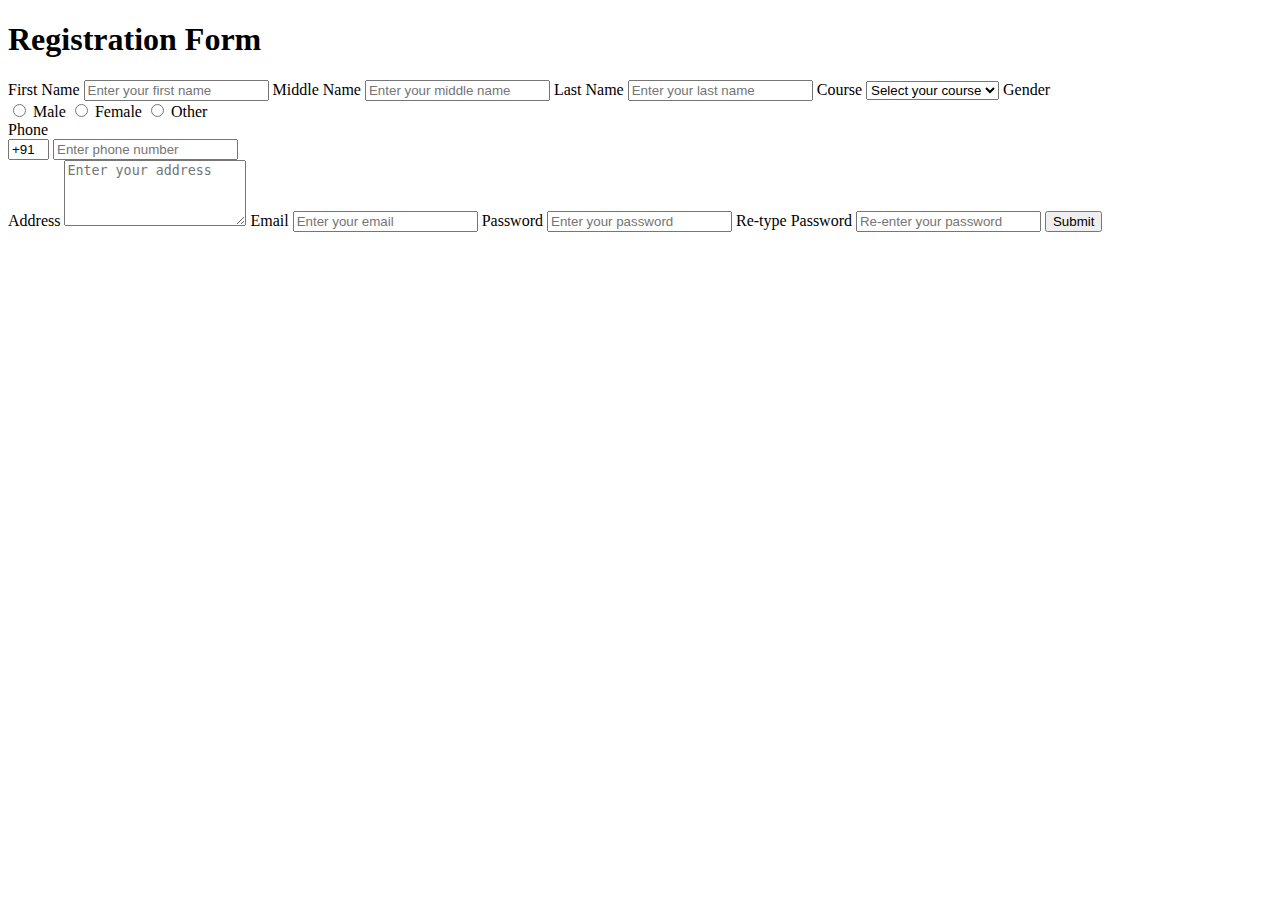
==== index.html @ f34875cc "Create index.html" ====
<!DOCTYPE html>
<html lang="en">

<head>
    <meta charset="UTF-8">
    <meta name="viewport" content="width=device-width, initial-scale=1.0">
    <title>Registration Page</title>
    <link rel="stylesheet" href="style.css">
</head>

<body>
    <div class="form-container">
        <h1>Registration Form</h1>
        <form id="registrationForm">
            <label> First Name </label>
            <input type="text" name="firstname" placeholder="Enter your first name" required>

            <label> Middle Name </label>
            <input type="text" name="middlename" placeholder="Enter your middle name">

            <label> Last Name </label>
            <input type="text" name="lastname" placeholder="Enter your last name" required>

            <label> Course </label>
            <select name="course" required>
                <option value="">Select your course</option>
                <option value="BCA">BCA</option>
                <option value="BBA">BBA</option>
                <option value="B.Tech">B.Tech</option>
                <option value="MBA">MBA</option>
                <option value="MCA">MCA</option>
                <option value="M.Tech">M.Tech</option>
            </select>

            <label> Gender </label>
            <div class="gender-options">
                <input type="radio" name="gender" value="male" required> Male
                <input type="radio" name="gender" value="female"> Female
                <input type="radio" name="gender" value="other"> Other
            </div>

            <label> Phone </label>
            <div class="phone-container">
                <input type="text" name="country-code" value="+91" size="2" readonly>
                <input type="tel" name="phone" placeholder="Enter phone number" required>
            </div>

            <label> Address </label>
            <textarea name="address" placeholder="Enter your address" rows="4" required></textarea>

            <label> Email </label>
            <input type="email" name="email" placeholder="Enter your email" required>

            <label> Password </label>
            <input type="password" name="pass" placeholder="Enter your password" required>

            <label> Re-type Password </label>
            <input type="password" name="repass" placeholder="Re-enter your password" required>

            <button type="submit">Submit</button>
        </form>
    </div>

    <script src="script.js"></script>
</body>

</html>
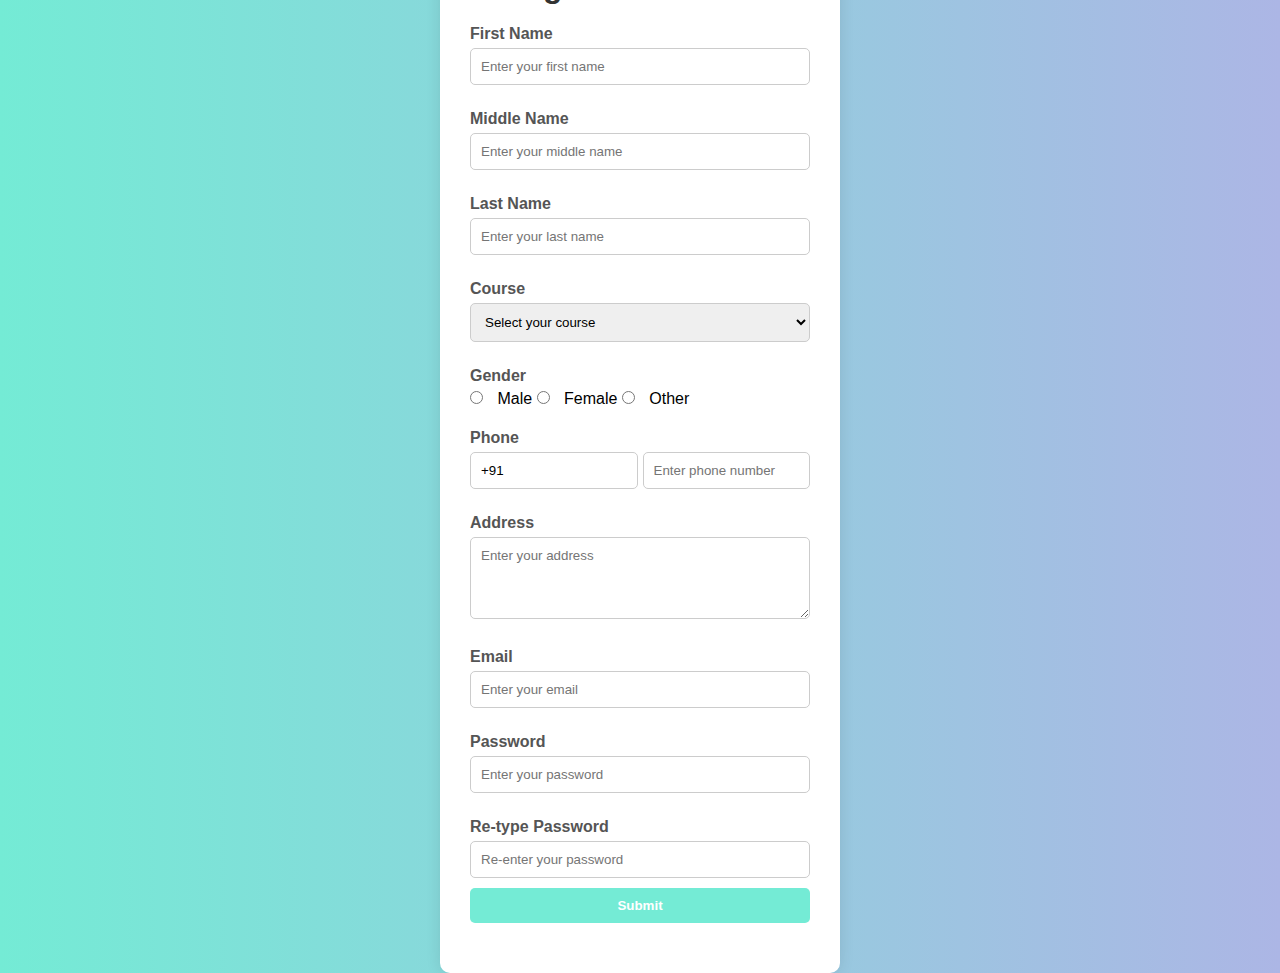
==== commit 3d3b1741: "Update index.html" ====
--- a/index.html
+++ b/index.html
@@ -6,12 +6,13 @@
     <meta name="viewport" content="width=device-width, initial-scale=1.0">
     <title>Registration Page</title>
     <link rel="stylesheet" href="style.css">
+    <script src="script.js" defer></script>
 </head>
 
 <body>
     <div class="form-container">
         <h1>Registration Form</h1>
-        <form id="registrationForm">
+        <form id="registrationForm" action="submit.php" method="POST">
             <label> First Name </label>
             <input type="text" name="firstname" placeholder="Enter your first name" required>
 
@@ -52,16 +53,14 @@
             <input type="email" name="email" placeholder="Enter your email" required>
 
             <label> Password </label>
-            <input type="password" name="pass" placeholder="Enter your password" required>
+            <input type="password" name="password" placeholder="Enter your password" required>
 
             <label> Re-type Password </label>
-            <input type="password" name="repass" placeholder="Re-enter your password" required>
+            <input type="password" name="repassword" placeholder="Re-enter your password" required>
 
             <button type="submit">Submit</button>
         </form>
     </div>
-
-    <script src="script.js"></script>
 </body>
 
 </html>
--- a/style.css
+++ b/style.css
@@ -0,0 +1,85 @@
+/* Global styles */
+* {
+    margin: 0;
+    padding: 0;
+    box-sizing: border-box;
+    font-family: 'Arial', sans-serif;
+}
+
+body {
+    background: linear-gradient(to right, #74ebd5, #ACB6E5);
+    display: flex;
+    justify-content: center;
+    align-items: center;
+    height: 100vh;
+}
+
+/* Form container */
+.form-container {
+    background-color: #ffffff;
+    padding: 40px 30px;
+    border-radius: 10px;
+    box-shadow: 0 0 15px rgba(0, 0, 0, 0.1);
+    width: 400px;
+}
+
+.form-container h1 {
+    text-align: center;
+    margin-bottom: 20px;
+    color: #333;
+}
+
+label {
+    display: block;
+    margin: 15px 0 5px;
+    color: #555;
+    font-weight: bold;
+}
+
+input,
+select,
+textarea,
+button {
+    width: 100%;
+    padding: 10px;
+    margin-bottom: 10px;
+    border: 1px solid #ccc;
+    border-radius: 5px;
+}
+
+input:focus,
+textarea:focus,
+select:focus {
+    border-color: #74ebd5;
+    outline: none;
+    box-shadow: 0 0 5px #74ebd5;
+}
+
+.gender-options input {
+    width: auto;
+    margin-right: 10px;
+}
+
+.phone-container {
+    display: flex;
+    gap: 5px;
+}
+
+button {
+    background-color: #74ebd5;
+    color: white;
+    font-weight: bold;
+    border: none;
+    cursor: pointer;
+    transition: background-color 0.3s;
+}
+
+button:hover {
+    background-color: #57c6a9;
+}
+
+@media (max-width: 480px) {
+    .form-container {
+        width: 90%;
+    }
+}
